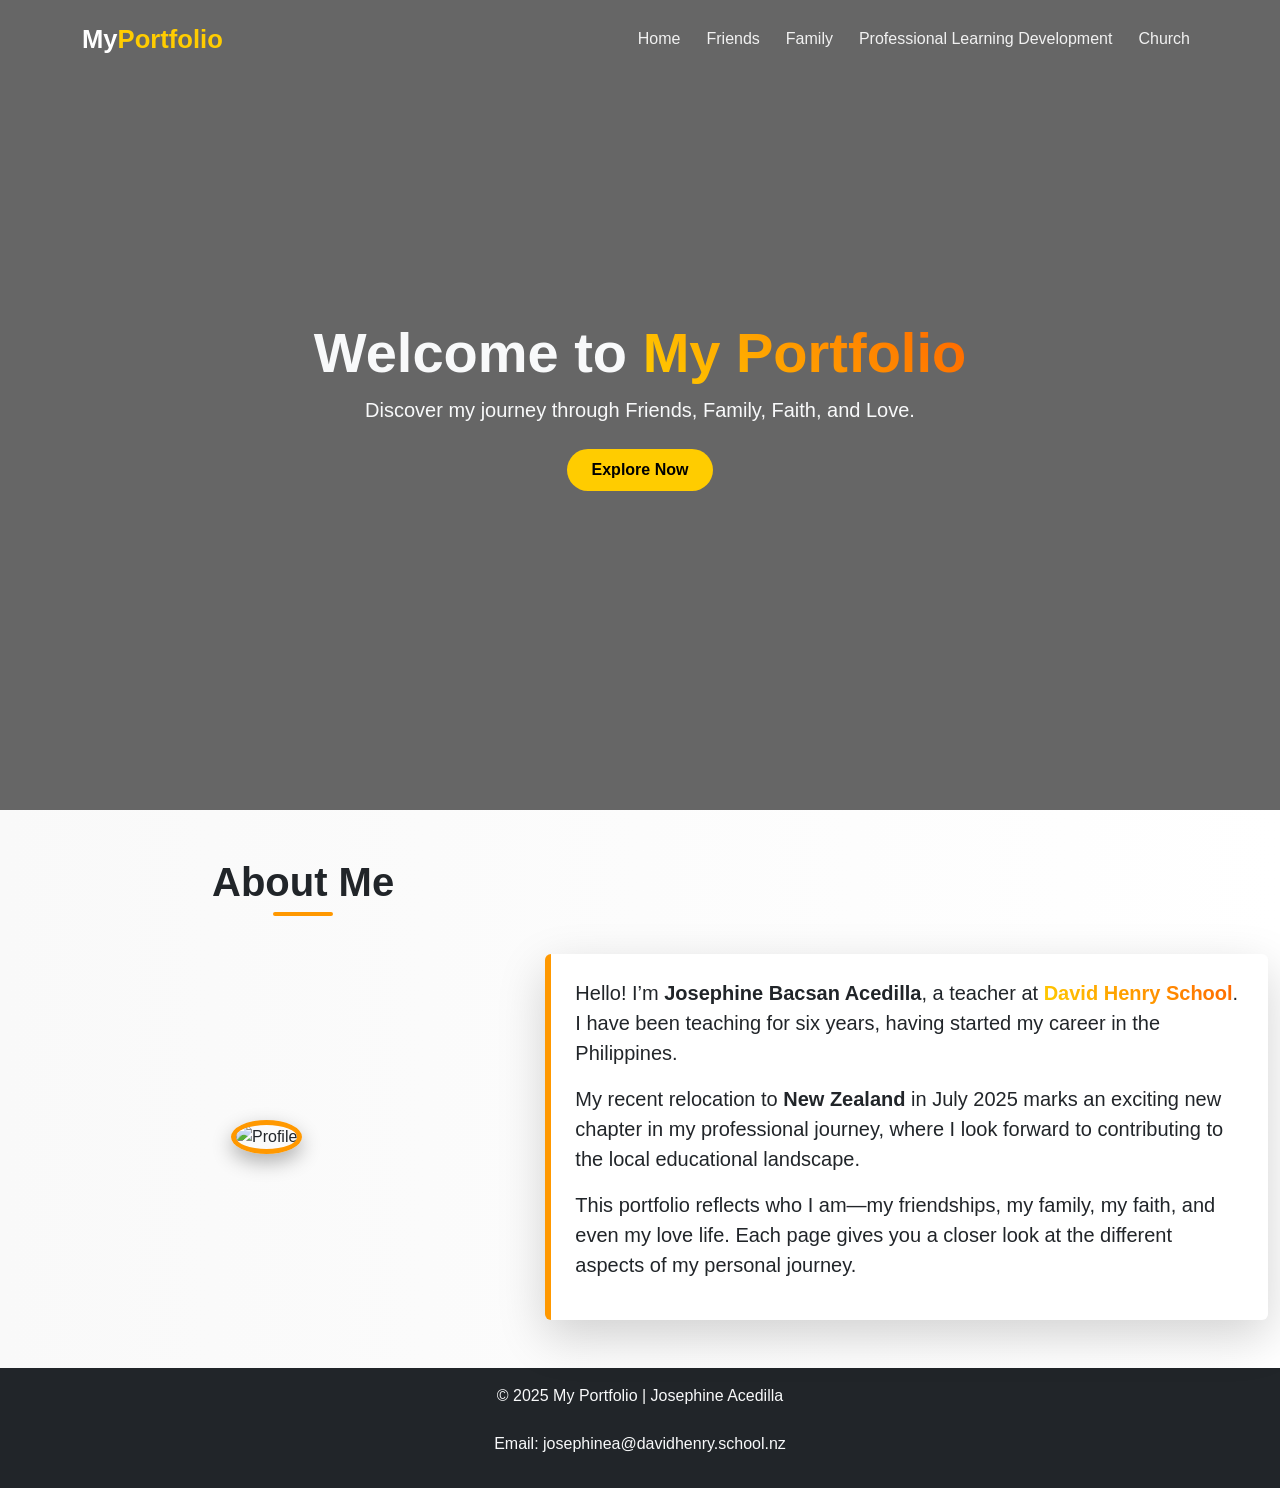
==== index.html @ df104874 "main" ====
<!DOCTYPE html>
<html lang="en">
  <head>
    <meta charset="UTF-8" />
    <meta name="viewport" content="width=device-width, initial-scale=1.0" />
    <title>My Portfolio - Home</title>
    <link
      href="https://cdn.jsdelivr.net/npm/bootstrap@5.3.0/dist/css/bootstrap.min.css"
      rel="stylesheet"
    />
    <script src="https://cdn.jsdelivr.net/npm/bootstrap@5.3.0/dist/js/bootstrap.bundle.min.js"></script>
    <link rel="stylesheet" href="/css/style.css" />
  </head>
  <body>
    <nav class="navbar navbar-expand-lg navbar-dark fixed-top custom-navbar">
      <div class="container">
        <a class="navbar-brand fw-bold" href="index.html">
          <span class="brand-primary">My</span
          ><span class="brand-accent">Portfolio</span>
        </a>

        <button
          class="navbar-toggler"
          type="button"
          data-bs-toggle="collapse"
          data-bs-target="#navbarNav"
        >
          <span class="navbar-toggler-icon"></span>
        </button>

        <div class="collapse navbar-collapse" id="navbarNav">
          <ul class="navbar-nav ms-auto">
            <li class="nav-item">
              <a class="nav-link active" href="/index.html">Home</a>
            </li>
            <li class="nav-item">
              <a class="nav-link" href="/friends/friends.html">Friends</a>
            </li>
            <li class="nav-item">
              <a class="nav-link" href="/family/family.html">Family</a>
            </li>
            <li class="nav-item">
              <a class="nav-link" href="/pld/index.html"
                >Professional Learning Development</a
              >
            </li>
            <li class="nav-item">
              <a class="nav-link" href="/church/church.html">Church</a>
            </li>
          </ul>
        </div>
      </div>
    </nav>

    <header class="hero d-flex align-items-center text-center text-light">
      <div class="container">
        <h1 class="fw-bold display-4 hero-title">
          Welcome to <span class="highlight">My Portfolio</span>
        </h1>
        <p class="lead mb-4">
          Discover my journey through Friends, Family, Faith, and Love.
        </p>
        <a href="/friends/friends.html" class="btn btn-hero px-4 py-2"
          >Explore Now</a
        >
      </div>
    </header>

    <section class="py-5 about-section">
      <div class="container-fluid">
        <h2 class="section-title text-center mb-5">About Me</h2>
        <div class="row align-items-center g-4">
          <div class="col-12 col-md-5 text-center">
            <img src="palangga.jpg" class="about-img" alt="Profile" />
          </div>

          <div class="col-12 col-md-7">
            <div class="about-text p-4 shadow-lg rounded">
              <p class="fs-5">
                Hello! I’m <b>Josephine Bacsan Acedilla</b>, a teacher at
                <span class="highlight">David Henry School</span>. I have been
                teaching for six years, having started my career in the
                Philippines.
              </p>
              <p class="fs-5">
                My recent relocation to <b>New Zealand</b> in July 2025 marks an
                exciting new chapter in my professional journey, where I look
                forward to contributing to the local educational landscape.
              </p>
              <p class="fs-5">
                This portfolio reflects who I am—my friendships, my family, my
                faith, and even my love life. Each page gives you a closer look
                at the different aspects of my personal journey.
              </p>
            </div>
          </div>
        </div>
      </div>
    </section>

    <footer class="bg-dark text-light text-center py-3">
      <p>
        &copy; 2025 My Portfolio | Josephine Acedilla
        <br /><br />
        Email: josephinea@davidhenry.school.nz
      </p>
    </footer>

    <script>
      window.addEventListener("scroll", function () {
        const navbar = document.querySelector(".custom-navbar");
        if (window.scrollY > 50) {
          navbar.classList.add("scrolled");
        } else {
          navbar.classList.remove("scrolled");
        }
      });
    </script>
  </body>
</html>
---- css/style.css ----
body {
    font-family: 'Segoe UI', sans-serif;
}

h1,
h2 {
    font-weight: 700;
}

.card {
    border-radius: 20px;
    overflow: hidden;
}

.navbar-brand {
    font-size: 1.3rem;
}


.custom-navbar {
    background: transparent;
    transition: background 0.4s ease, backdrop-filter 0.4s ease;
    padding: 15px 0;
}

.custom-navbar.scrolled {
    background: rgba(0, 0, 0, 0.7);
    backdrop-filter: blur(8px);
    border-bottom: 1px solid rgba(255, 255, 255, 0.1);
}

.navbar-brand {
    font-size: 1.6rem;
}

.brand-primary {
    color: #fff;
}

.brand-accent {
    color: #ffcc00;
}

.nav-link {
    color: #f1f1f1 !important;
    font-weight: 500;
    margin-left: 10px;
    transition: all 0.3s ease;
}

.nav-link:hover {
    color: #ffcc00 !important;
    transform: scale(1.05);
}


.about-section {
    background: linear-gradient(to right, #f9f9f9, #fff);
}

.section-title {
    font-weight: bold;
    font-size: 2.5rem;
    position: relative;
    left: 200px;
    display: inline-block;

}

.section-title::after {
    content: '';
    position: absolute;
    left: 50%;
    bottom: -10px;
    transform: translateX(-50%);
    width: 60px;
    height: 4px;
    background: #ff9800;
    border-radius: 2px;
}

.section-title {
    font-weight: bold;
    font-size: 2.5rem;
    position: relative;
    left: 200px;
    display: inline-block;
}

/* Tablet */
@media (max-width: 1024px) {
    .section-title {
        left: 100px;
        font-size: 2.2rem;
    }
}

/* Mobile */
@media (max-width: 768px) {
    .section-title {
        left: 0;
        font-size: 2rem;
        text-align: center;
        width: 100%;
        position: static;
        /* avoid layout shifting */
    }
}


.about-img {
    max-width: 280px;
    width: 100%;
    height: 280px;
    object-fit: cover;
    border-radius: 50%;
    border: 5px solid #ff9800;
    box-shadow: 0 8px 20px rgba(0, 0, 0, 0.3);
    transition: transform 0.4s ease;
}

.about-img:hover {
    transform: scale(1.05);
}

.about-text {
    background: #ffffff;
    border-left: 6px solid #ff9800;
    animation: fadeInUp 1.2s ease;
}

@keyframes fadeInUp {
    0% {
        opacity: 0;
        transform: translateY(30px);
    }

    100% {
        opacity: 1;
        transform: translateY(0);
    }
}

.hero {
    min-height: 90vh;
    background: linear-gradient(rgba(0, 0, 0, 0.6), rgba(0, 0, 0, 0.6)),
        url('../img/hero-bg.jpg') no-repeat center center/cover;
    position: relative;
}

.hero-title {
    animation: fadeInDown 1.5s ease;
}

.highlight {
    background: linear-gradient(45deg, #ffcc00, #ff6600);
    -webkit-background-clip: text;
    -webkit-text-fill-color: transparent;
}

.btn-hero {
    background: #ffcc00;
    color: #000;
    font-weight: bold;
    border-radius: 30px;
    transition: all 0.3s ease;
}

.btn-hero:hover {
    background: #ff6600;
    color: #fff;
    transform: scale(1.1);
}


@keyframes fadeInDown {
    0% {
        opacity: 0;
        transform: translateY(-30px);
    }

    100% {
        opacity: 1;
        transform: translateY(0);
    }
}


.sub-hero {
    min-height: 60vh;
    background: linear-gradient(rgba(0, 0, 0, 0.6), rgba(0, 0, 0, 0.6)),
        url('../img/friends-bg.jpg') no-repeat center center/cover;
    position: relative;
}

.sub-hero-title {
    animation: fadeInDown 1.2s ease;
}

.friend-img {
    height: 280px;
    width: 100%;
    object-fit: cover;
    transition: transform 0.4s ease, box-shadow 0.4s ease;
}

.friend-card {
    transition: transform 0.3s ease, box-shadow 0.3s ease;
    background: #fff;
}

.friend-card:hover {
    transform: translateY(-8px);
    box-shadow: 0 12px 25px rgba(0, 0, 0, 0.25);
}

.friend-card .card-title {
    font-size: 1.3rem;
}

.friend-card .card-text {
    font-size: 1rem;
    color: #555;
}

.family-img {
    height: 280px;
    width: 100%;
    object-fit: cover;
    transition: transform 0.4s ease, box-shadow 0.4s ease;
}

.family-card {
    transition: transform 0.3s ease, box-shadow 0.3s ease;
}

.family-card:hover {
    transform: translateY(-8px);
    box-shadow: 0 12px 25px rgba(0, 0, 0, 0.2);
}

.family-card .card-title {
    font-size: 1.3rem;
}

.family-card .card-text {
    font-size: 1rem;
    color: #555;
}


.love-img {
    width: 100%;
    height: 400wpx;
    object-fit: cover;
    border-radius: 20px;
    box-shadow: 0 6px 18px rgba(0, 0, 0, 0.25);
    transition: transform 0.4s ease, box-shadow 0.4s ease;
}

.love-img:hover {
    transform: scale(1.05);
    box-shadow: 0 12px 28px rgba(0, 0, 0, 0.4);
}

.love-text {
    border-left: 6px solid #ff4d6d;
    transition: transform 0.3s ease, box-shadow 0.3s ease;
}

.love-text:hover {
    transform: translateY(-5px);
    box-shadow: 0 10px 25px rgba(0, 0, 0, 0.15);
}

.highlight {
    color: #ff4d6d;
    font-weight: bold;
}

.church-img {
    height: 400px;
    width: 100%;
    object-fit: cover;
    transition: transform 0.4s ease, box-shadow 0.4s ease;
}

.church-img:hover {
    transform: scale(1.05);
    box-shadow: 0 12px 30px rgba(0, 0, 0, 0.25);
}

.church-text {
    border-left: 6px solid #0d6efd;

    transition: transform 0.3s ease, box-shadow 0.3s ease;
}

.church-text:hover {
    transform: translateY(-5px);
    box-shadow: 0 10px 25px rgba(0, 0, 0, 0.15);
}

.highlight {
    color: #0d6efd;
    font-weight: bold;
}
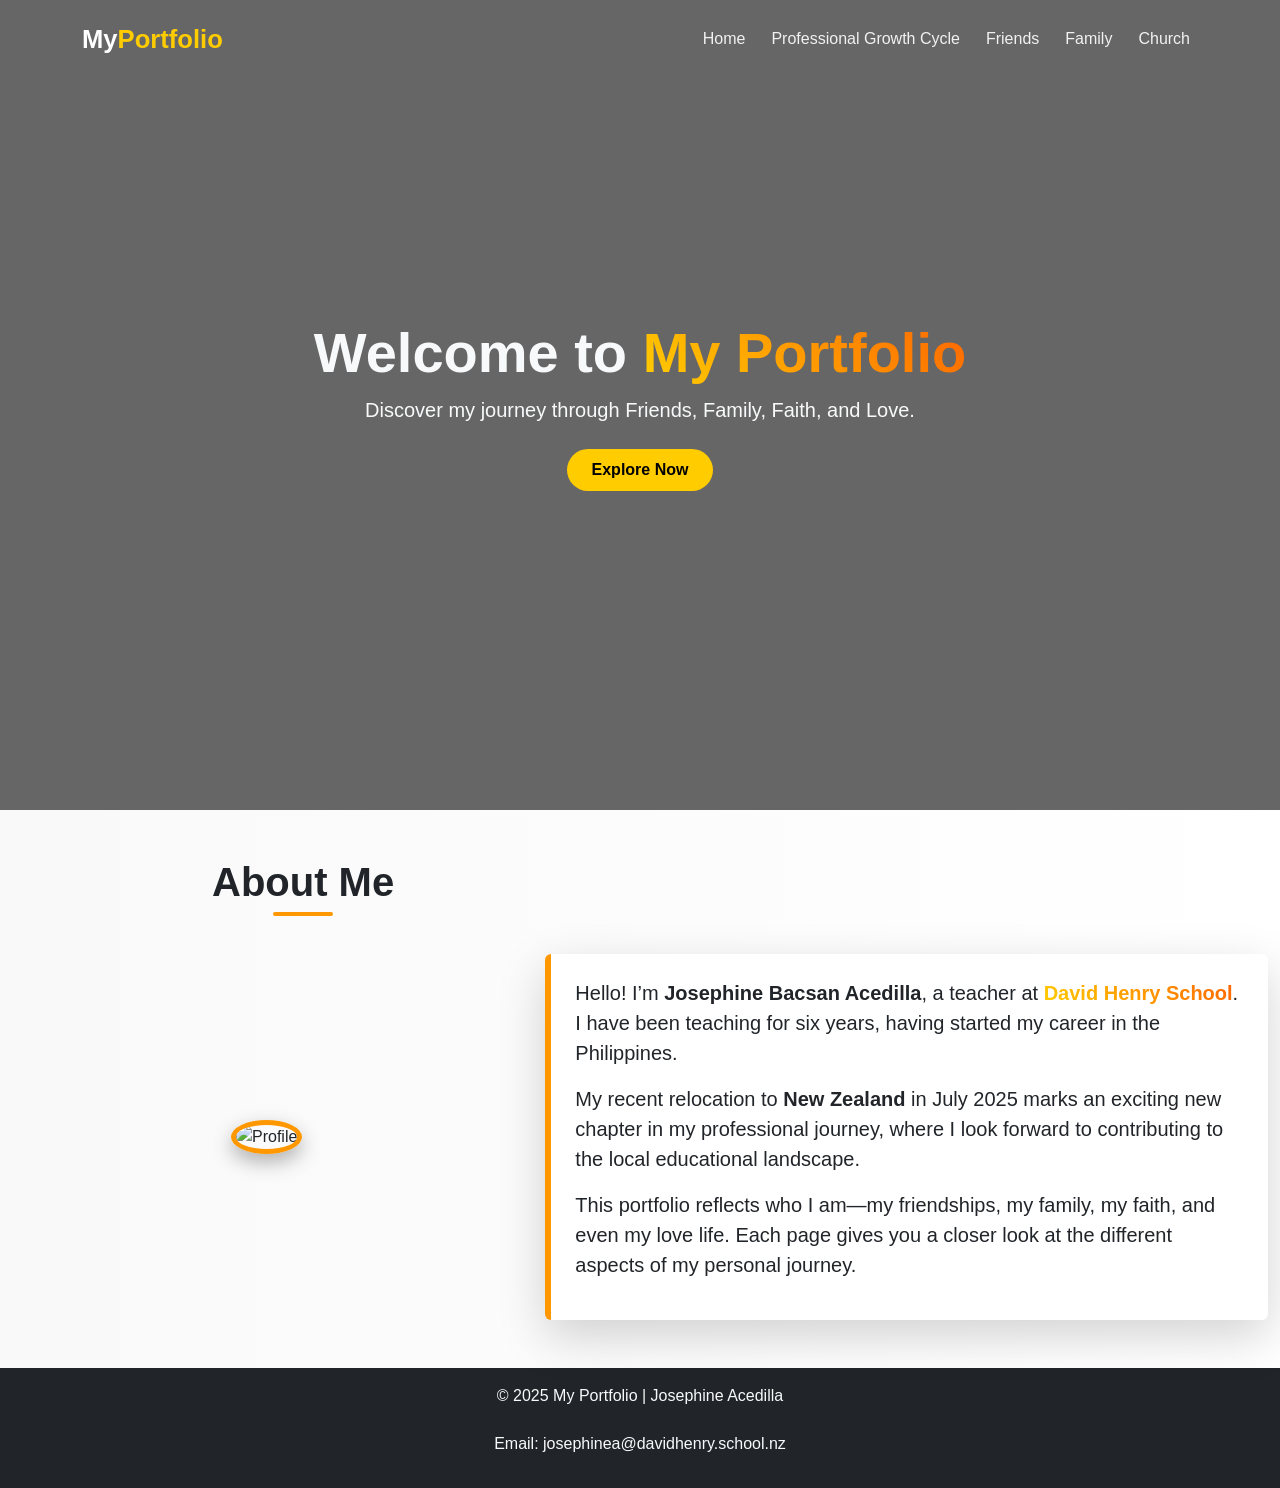
==== commit 55d4c7ef: "main" ====
--- a/index.html
+++ b/index.html
@@ -1,4 +1,4 @@
-<!DOCTYPE html>
+<!doctype html>
 <html lang="en">
   <head>
     <meta charset="UTF-8" />
@@ -34,16 +34,17 @@
               <a class="nav-link active" href="/index.html">Home</a>
             </li>
             <li class="nav-item">
+              <a class="nav-link" href="/pld/index.html"
+                >Professional Growth Cycle</a
+              >
+            </li>
+            <li class="nav-item">
               <a class="nav-link" href="/friends/friends.html">Friends</a>
             </li>
             <li class="nav-item">
               <a class="nav-link" href="/family/family.html">Family</a>
             </li>
-            <li class="nav-item">
-              <a class="nav-link" href="/pld/index.html"
-                >Professional Learning Development</a
-              >
-            </li>
+
             <li class="nav-item">
               <a class="nav-link" href="/church/church.html">Church</a>
             </li>
@@ -60,9 +61,7 @@
         <p class="lead mb-4">
           Discover my journey through Friends, Family, Faith, and Love.
         </p>
-        <a href="/friends/friends.html" class="btn btn-hero px-4 py-2"
-          >Explore Now</a
-        >
+        <a href="/pld/index.html" class="btn btn-hero px-4 py-2">Explore Now</a>
       </div>
     </header>
 
--- a/css/style.css
+++ b/css/style.css
@@ -1,307 +1,344 @@
 body {
-    font-family: 'Segoe UI', sans-serif;
+  font-family: "Segoe UI", sans-serif;
 }
 
 h1,
 h2 {
-    font-weight: 700;
+  font-weight: 700;
 }
 
 .card {
-    border-radius: 20px;
-    overflow: hidden;
+  border-radius: 20px;
+  overflow: hidden;
 }
 
 .navbar-brand {
-    font-size: 1.3rem;
-}
-
+  font-size: 1.3rem;
+}
 
 .custom-navbar {
-    background: transparent;
-    transition: background 0.4s ease, backdrop-filter 0.4s ease;
-    padding: 15px 0;
+  background: transparent;
+  transition:
+    background 0.4s ease,
+    backdrop-filter 0.4s ease;
+  padding: 15px 0;
 }
 
 .custom-navbar.scrolled {
-    background: rgba(0, 0, 0, 0.7);
-    backdrop-filter: blur(8px);
-    border-bottom: 1px solid rgba(255, 255, 255, 0.1);
+  background: rgba(0, 0, 0, 0.7);
+  backdrop-filter: blur(8px);
+  border-bottom: 1px solid rgba(255, 255, 255, 0.1);
 }
 
 .navbar-brand {
-    font-size: 1.6rem;
+  font-size: 1.6rem;
 }
 
 .brand-primary {
-    color: #fff;
+  color: #fff;
 }
 
 .brand-accent {
-    color: #ffcc00;
+  color: #ffcc00;
 }
 
 .nav-link {
-    color: #f1f1f1 !important;
-    font-weight: 500;
-    margin-left: 10px;
-    transition: all 0.3s ease;
+  color: #f1f1f1 !important;
+  font-weight: 500;
+  margin-left: 10px;
+  transition: all 0.3s ease;
 }
 
 .nav-link:hover {
-    color: #ffcc00 !important;
-    transform: scale(1.05);
-}
-
+  color: #ffcc00 !important;
+  transform: scale(1.05);
+}
 
 .about-section {
-    background: linear-gradient(to right, #f9f9f9, #fff);
+  background: linear-gradient(to right, #f9f9f9, #fff);
 }
 
 .section-title {
-    font-weight: bold;
-    font-size: 2.5rem;
-    position: relative;
-    left: 200px;
-    display: inline-block;
-
+  font-weight: bold;
+  font-size: 2.5rem;
+  position: relative;
+  left: 200px;
+  display: inline-block;
 }
 
 .section-title::after {
-    content: '';
-    position: absolute;
-    left: 50%;
-    bottom: -10px;
-    transform: translateX(-50%);
-    width: 60px;
-    height: 4px;
-    background: #ff9800;
-    border-radius: 2px;
+  content: "";
+  position: absolute;
+  left: 50%;
+  bottom: -10px;
+  transform: translateX(-50%);
+  width: 60px;
+  height: 4px;
+  background: #ff9800;
+  border-radius: 2px;
 }
 
 .section-title {
-    font-weight: bold;
-    font-size: 2.5rem;
-    position: relative;
-    left: 200px;
-    display: inline-block;
+  font-weight: bold;
+  font-size: 2.5rem;
+  position: relative;
+  left: 200px;
+  display: inline-block;
 }
 
 /* Tablet */
 @media (max-width: 1024px) {
-    .section-title {
-        left: 100px;
-        font-size: 2.2rem;
-    }
+  .section-title {
+    left: 100px;
+    font-size: 2.2rem;
+  }
 }
 
 /* Mobile */
 @media (max-width: 768px) {
-    .section-title {
-        left: 0;
-        font-size: 2rem;
-        text-align: center;
-        width: 100%;
-        position: static;
-        /* avoid layout shifting */
-    }
-}
-
+  .section-title {
+    left: 0;
+    font-size: 2rem;
+    text-align: center;
+    width: 100%;
+    position: static;
+    /* avoid layout shifting */
+  }
+}
 
 .about-img {
-    max-width: 280px;
-    width: 100%;
-    height: 280px;
-    object-fit: cover;
-    border-radius: 50%;
-    border: 5px solid #ff9800;
-    box-shadow: 0 8px 20px rgba(0, 0, 0, 0.3);
-    transition: transform 0.4s ease;
+  max-width: 280px;
+  width: 100%;
+  height: 280px;
+  object-fit: cover;
+  border-radius: 50%;
+  border: 5px solid #ff9800;
+  box-shadow: 0 8px 20px rgba(0, 0, 0, 0.3);
+  transition: transform 0.4s ease;
 }
 
 .about-img:hover {
-    transform: scale(1.05);
+  transform: scale(1.05);
 }
 
 .about-text {
-    background: #ffffff;
-    border-left: 6px solid #ff9800;
-    animation: fadeInUp 1.2s ease;
+  background: #ffffff;
+  border-left: 6px solid #ff9800;
+  animation: fadeInUp 1.2s ease;
 }
 
 @keyframes fadeInUp {
-    0% {
-        opacity: 0;
-        transform: translateY(30px);
-    }
-
-    100% {
-        opacity: 1;
-        transform: translateY(0);
-    }
+  0% {
+    opacity: 0;
+    transform: translateY(30px);
+  }
+
+  100% {
+    opacity: 1;
+    transform: translateY(0);
+  }
 }
 
 .hero {
-    min-height: 90vh;
-    background: linear-gradient(rgba(0, 0, 0, 0.6), rgba(0, 0, 0, 0.6)),
-        url('../img/hero-bg.jpg') no-repeat center center/cover;
-    position: relative;
+  min-height: 90vh;
+  background:
+    linear-gradient(rgba(0, 0, 0, 0.6), rgba(0, 0, 0, 0.6)),
+    url("../img/hero-bg.jpg") no-repeat center center/cover;
+  position: relative;
 }
 
 .hero-title {
-    animation: fadeInDown 1.5s ease;
+  animation: fadeInDown 1.5s ease;
 }
 
 .highlight {
-    background: linear-gradient(45deg, #ffcc00, #ff6600);
-    -webkit-background-clip: text;
-    -webkit-text-fill-color: transparent;
+  background: linear-gradient(45deg, #ffcc00, #ff6600);
+  -webkit-background-clip: text;
+  -webkit-text-fill-color: transparent;
 }
 
 .btn-hero {
-    background: #ffcc00;
-    color: #000;
-    font-weight: bold;
-    border-radius: 30px;
-    transition: all 0.3s ease;
+  background: #ffcc00;
+  color: #000;
+  font-weight: bold;
+  border-radius: 30px;
+  transition: all 0.3s ease;
 }
 
 .btn-hero:hover {
-    background: #ff6600;
-    color: #fff;
-    transform: scale(1.1);
-}
-
+  background: #ff6600;
+  color: #fff;
+  transform: scale(1.1);
+}
 
 @keyframes fadeInDown {
-    0% {
-        opacity: 0;
-        transform: translateY(-30px);
-    }
-
-    100% {
-        opacity: 1;
-        transform: translateY(0);
-    }
-}
-
+  0% {
+    opacity: 0;
+    transform: translateY(-30px);
+  }
+
+  100% {
+    opacity: 1;
+    transform: translateY(0);
+  }
+}
 
 .sub-hero {
-    min-height: 60vh;
-    background: linear-gradient(rgba(0, 0, 0, 0.6), rgba(0, 0, 0, 0.6)),
-        url('../img/friends-bg.jpg') no-repeat center center/cover;
-    position: relative;
+  min-height: 60vh;
+  background:
+    linear-gradient(rgba(0, 0, 0, 0.6), rgba(0, 0, 0, 0.6)),
+    url("../img/friends-bg.jpg") no-repeat center center/cover;
+  position: relative;
 }
 
 .sub-hero-title {
-    animation: fadeInDown 1.2s ease;
+  animation: fadeInDown 1.2s ease;
 }
 
 .friend-img {
-    height: 280px;
-    width: 100%;
-    object-fit: cover;
-    transition: transform 0.4s ease, box-shadow 0.4s ease;
+  height: 280px;
+  width: 100%;
+  object-fit: cover;
+  transition:
+    transform 0.4s ease,
+    box-shadow 0.4s ease;
 }
 
 .friend-card {
-    transition: transform 0.3s ease, box-shadow 0.3s ease;
-    background: #fff;
+  transition:
+    transform 0.3s ease,
+    box-shadow 0.3s ease;
+  background: #fff;
 }
 
 .friend-card:hover {
-    transform: translateY(-8px);
-    box-shadow: 0 12px 25px rgba(0, 0, 0, 0.25);
+  transform: translateY(-8px);
+  box-shadow: 0 12px 25px rgba(0, 0, 0, 0.25);
 }
 
 .friend-card .card-title {
-    font-size: 1.3rem;
+  font-size: 1.3rem;
 }
 
 .friend-card .card-text {
-    font-size: 1rem;
-    color: #555;
+  font-size: 1rem;
+  color: #555;
 }
 
 .family-img {
-    height: 280px;
-    width: 100%;
-    object-fit: cover;
-    transition: transform 0.4s ease, box-shadow 0.4s ease;
+  height: 280px;
+  width: 100%;
+  object-fit: cover;
+  transition:
+    transform 0.4s ease,
+    box-shadow 0.4s ease;
 }
 
 .family-card {
-    transition: transform 0.3s ease, box-shadow 0.3s ease;
+  transition:
+    transform 0.3s ease,
+    box-shadow 0.3s ease;
 }
 
 .family-card:hover {
-    transform: translateY(-8px);
-    box-shadow: 0 12px 25px rgba(0, 0, 0, 0.2);
+  transform: translateY(-8px);
+  box-shadow: 0 12px 25px rgba(0, 0, 0, 0.2);
 }
 
 .family-card .card-title {
-    font-size: 1.3rem;
+  font-size: 1.3rem;
 }
 
 .family-card .card-text {
-    font-size: 1rem;
-    color: #555;
-}
-
+  font-size: 1rem;
+  color: #555;
+}
 
 .love-img {
-    width: 100%;
-    height: 400wpx;
-    object-fit: cover;
-    border-radius: 20px;
-    box-shadow: 0 6px 18px rgba(0, 0, 0, 0.25);
-    transition: transform 0.4s ease, box-shadow 0.4s ease;
+  width: 100%;
+  height: 400wpx;
+  object-fit: cover;
+  border-radius: 20px;
+  box-shadow: 0 6px 18px rgba(0, 0, 0, 0.25);
+  transition:
+    transform 0.4s ease,
+    box-shadow 0.4s ease;
 }
 
 .love-img:hover {
-    transform: scale(1.05);
-    box-shadow: 0 12px 28px rgba(0, 0, 0, 0.4);
+  transform: scale(1.05);
+  box-shadow: 0 12px 28px rgba(0, 0, 0, 0.4);
 }
 
 .love-text {
-    border-left: 6px solid #ff4d6d;
-    transition: transform 0.3s ease, box-shadow 0.3s ease;
+  border-left: 6px solid #ff4d6d;
+  transition:
+    transform 0.3s ease,
+    box-shadow 0.3s ease;
 }
 
 .love-text:hover {
-    transform: translateY(-5px);
-    box-shadow: 0 10px 25px rgba(0, 0, 0, 0.15);
+  transform: translateY(-5px);
+  box-shadow: 0 10px 25px rgba(0, 0, 0, 0.15);
 }
 
 .highlight {
-    color: #ff4d6d;
-    font-weight: bold;
+  color: #ff4d6d;
+  font-weight: bold;
 }
 
 .church-img {
-    height: 400px;
-    width: 100%;
-    object-fit: cover;
-    transition: transform 0.4s ease, box-shadow 0.4s ease;
+  height: 400px;
+  width: 100%;
+  object-fit: cover;
+  transition:
+    transform 0.4s ease,
+    box-shadow 0.4s ease;
 }
 
 .church-img:hover {
-    transform: scale(1.05);
-    box-shadow: 0 12px 30px rgba(0, 0, 0, 0.25);
+  transform: scale(1.05);
+  box-shadow: 0 12px 30px rgba(0, 0, 0, 0.25);
 }
 
 .church-text {
-    border-left: 6px solid #0d6efd;
-
-    transition: transform 0.3s ease, box-shadow 0.3s ease;
+  border-left: 6px solid #0d6efd;
+
+  transition:
+    transform 0.3s ease,
+    box-shadow 0.3s ease;
 }
 
 .church-text:hover {
-    transform: translateY(-5px);
-    box-shadow: 0 10px 25px rgba(0, 0, 0, 0.15);
+  transform: translateY(-5px);
+  box-shadow: 0 10px 25px rgba(0, 0, 0, 0.15);
 }
 
 .highlight {
-    color: #0d6efd;
-    font-weight: bold;
-}+  color: #0d6efd;
+  font-weight: bold;
+}
+/* Carousel arrows */
+.carousel-control-prev,
+.carousel-control-next {
+  width: 8%;
+  opacity: 1;
+}
+
+.carousel-control-prev-icon,
+.carousel-control-next-icon {
+  background-color: #0d6efd;
+  border-radius: 50%;
+  padding: 25px;
+  background-size: 60%;
+  box-shadow: 0 4px 10px rgba(0, 0, 0, 0.3);
+}
+
+/* Move arrows slightly outside */
+.carousel-control-prev {
+  left: -60px;
+}
+
+.carousel-control-next {
+  right: -60px;
+}
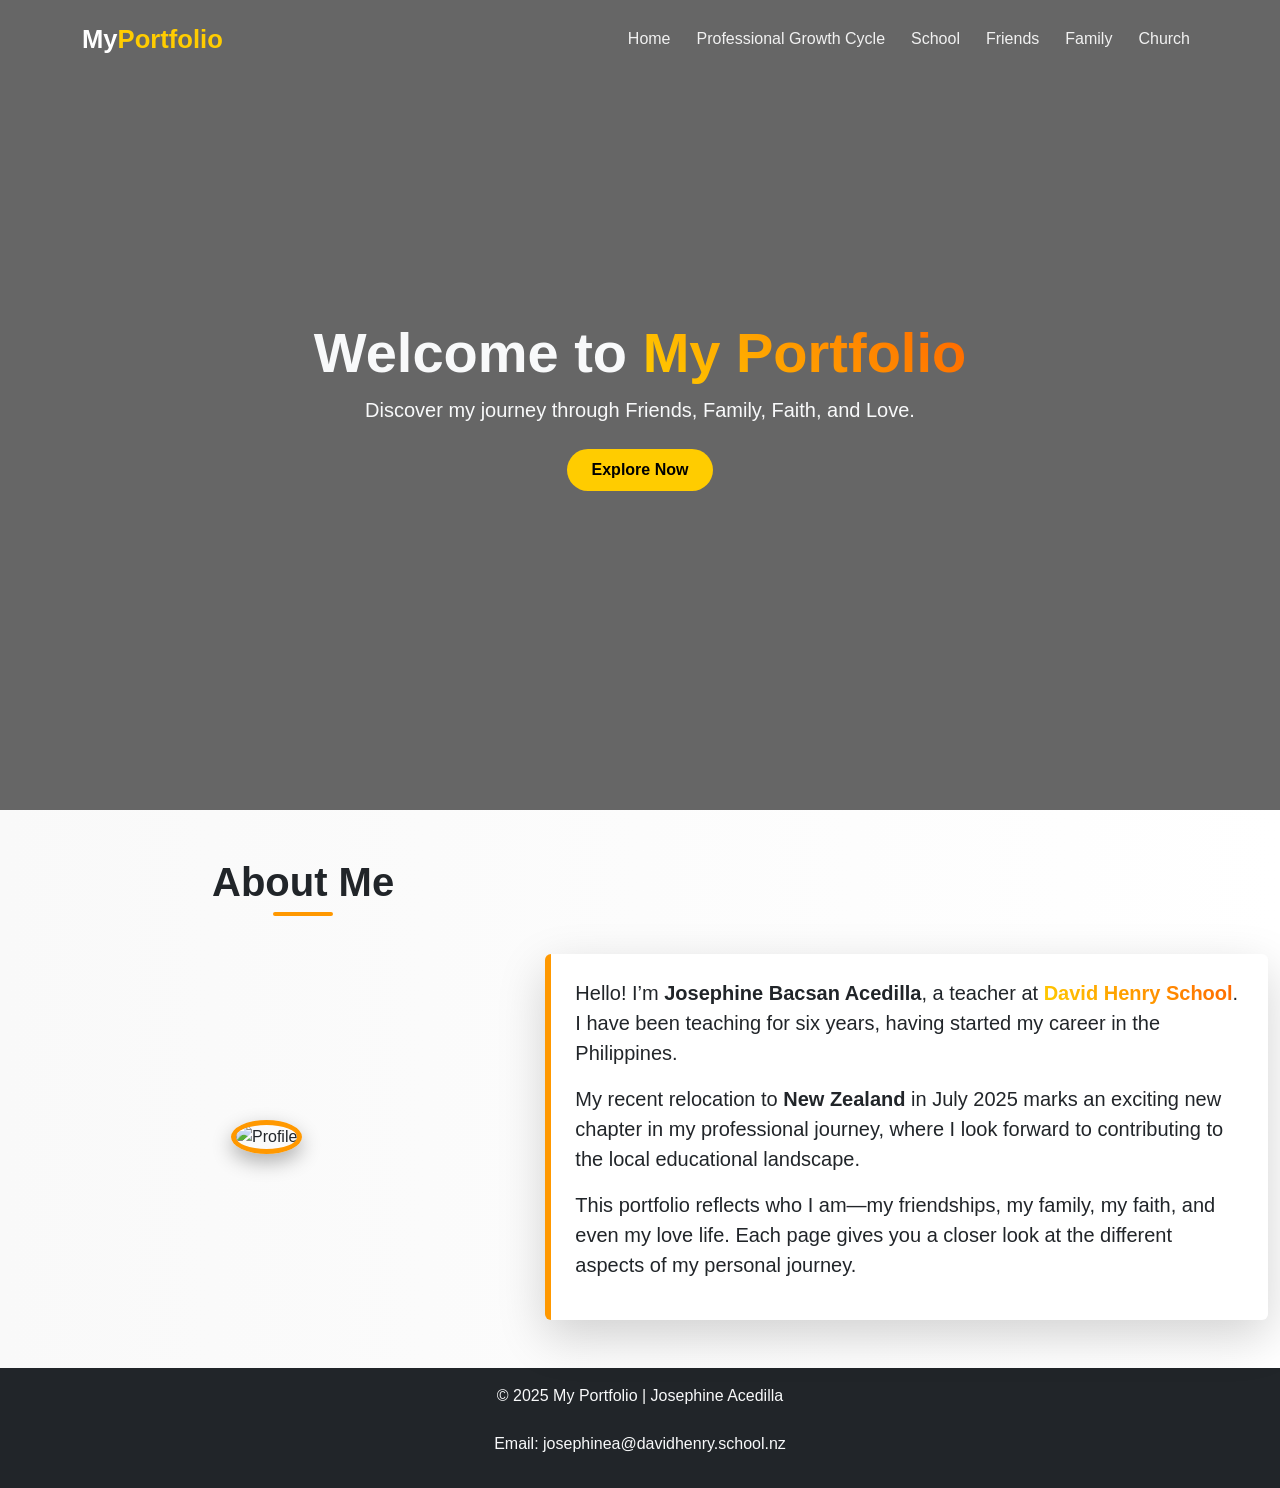
==== commit b89b6ea7: "main" ====
--- a/index.html
+++ b/index.html
@@ -37,6 +37,9 @@
               <a class="nav-link" href="/pld/index.html"
                 >Professional Growth Cycle</a
               >
+            </li>
+            <li class="nav-item">
+              <a class="nav-link" href="/school/school.html">School</a>
             </li>
             <li class="nav-item">
               <a class="nav-link" href="/friends/friends.html">Friends</a>
--- a/css/style.css
+++ b/css/style.css
@@ -342,3 +342,39 @@
 .carousel-control-next {
   right: -60px;
 }
+/* OUTER FRAME */
+.teaching-frame {
+  background: linear-gradient(135deg, #ffffff, #f8fbff);
+  border: 1px solid rgba(13, 110, 253, 0.1);
+  box-shadow: 0 15px 35px rgba(0, 0, 0, 0.08);
+  transition: 0.3s ease;
+}
+
+.teaching-frame:hover {
+  transform: translateY(-4px);
+}
+
+/* QUOTE BOX */
+.quote-frame {
+  background: white;
+  border-left: 5px solid #0d6efd;
+  box-shadow: inset 0 0 15px rgba(0, 0, 0, 0.03);
+}
+
+/* PROFILE IMAGE FRAME */
+.profile-frame {
+  display: inline-block;
+  padding: 10px;
+  background: white;
+  border-radius: 30px;
+  box-shadow: 0 15px 30px rgba(0, 0, 0, 0.12);
+  border: 3px solid rgba(13, 110, 253, 0.1);
+}
+
+.profile-frame img {
+  transition: 0.4s ease;
+}
+
+.profile-frame:hover img {
+  transform: scale(1.03);
+}
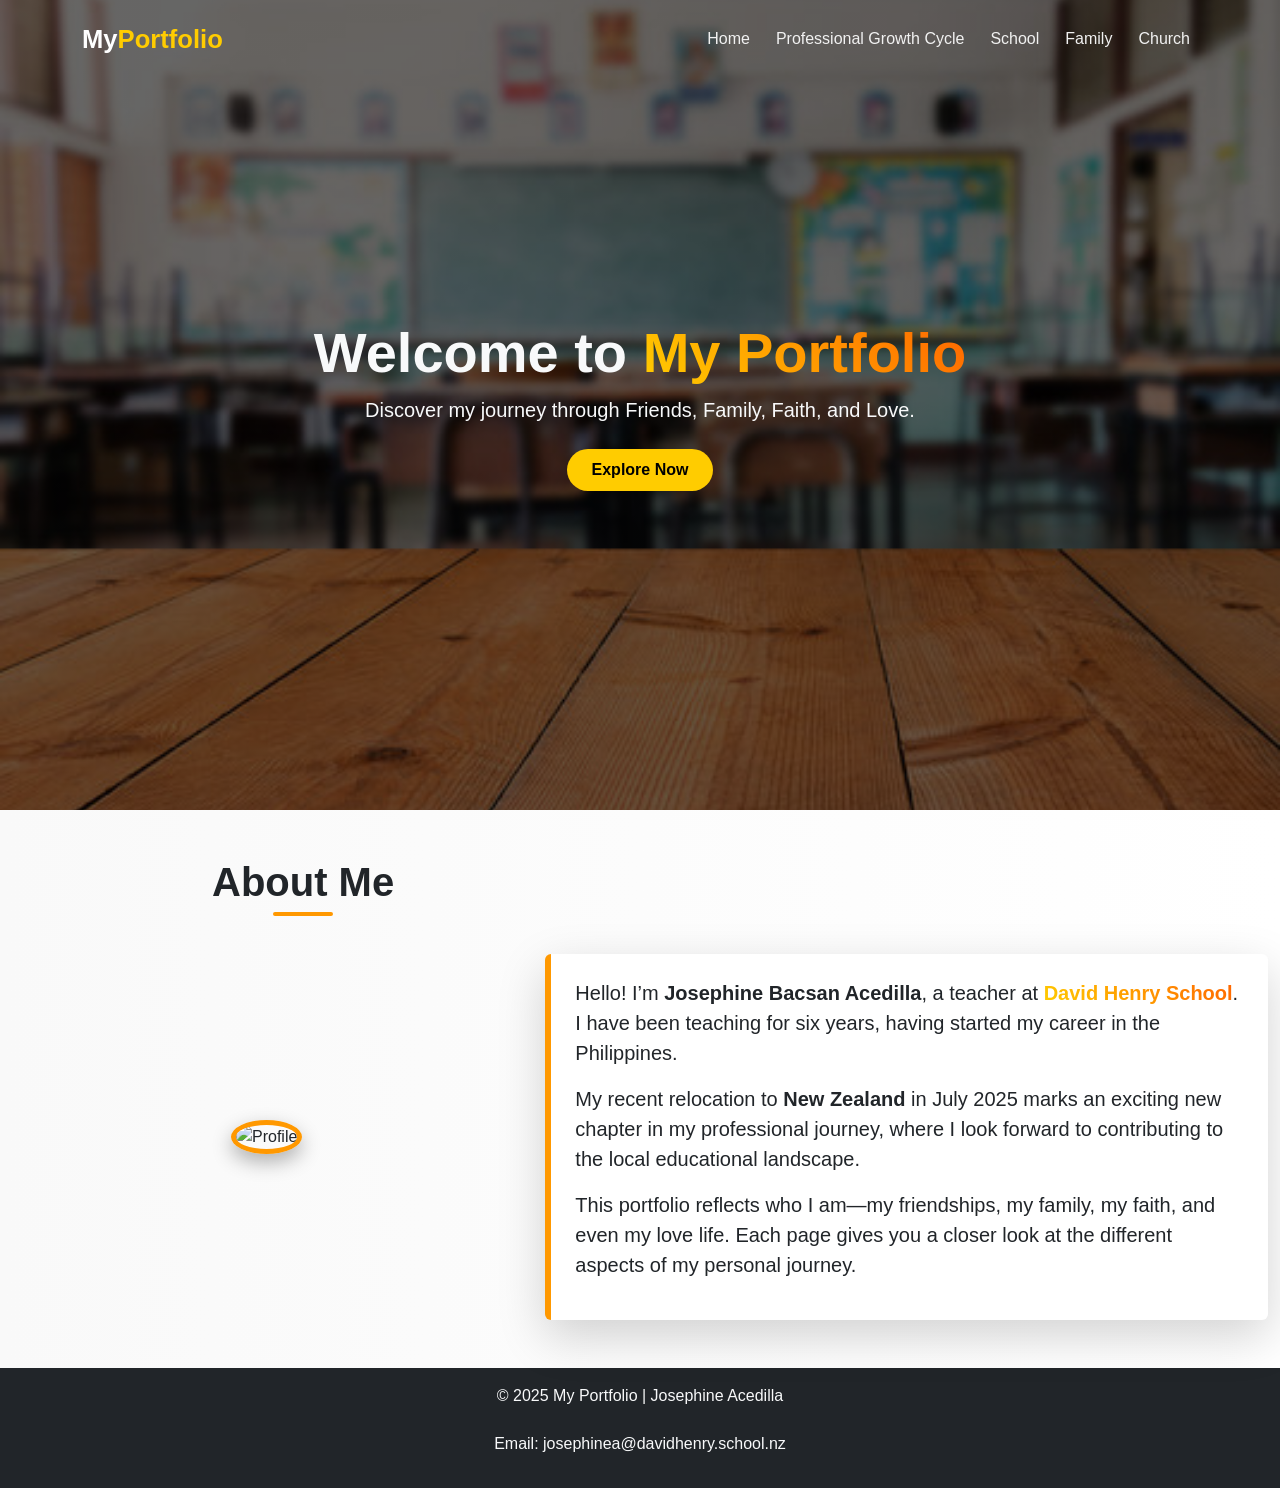
==== commit 4b83213c: "main" ====
--- a/index.html
+++ b/index.html
@@ -40,9 +40,6 @@
             </li>
             <li class="nav-item">
               <a class="nav-link" href="/school/school.html">School</a>
-            </li>
-            <li class="nav-item">
-              <a class="nav-link" href="/friends/friends.html">Friends</a>
             </li>
             <li class="nav-item">
               <a class="nav-link" href="/family/family.html">Family</a>
--- a/css/style.css
+++ b/css/style.css
@@ -143,7 +143,7 @@
   min-height: 90vh;
   background:
     linear-gradient(rgba(0, 0, 0, 0.6), rgba(0, 0, 0, 0.6)),
-    url("../img/hero-bg.jpg") no-repeat center center/cover;
+    url("/bg.jpg") no-repeat center center/cover;
   position: relative;
 }
 
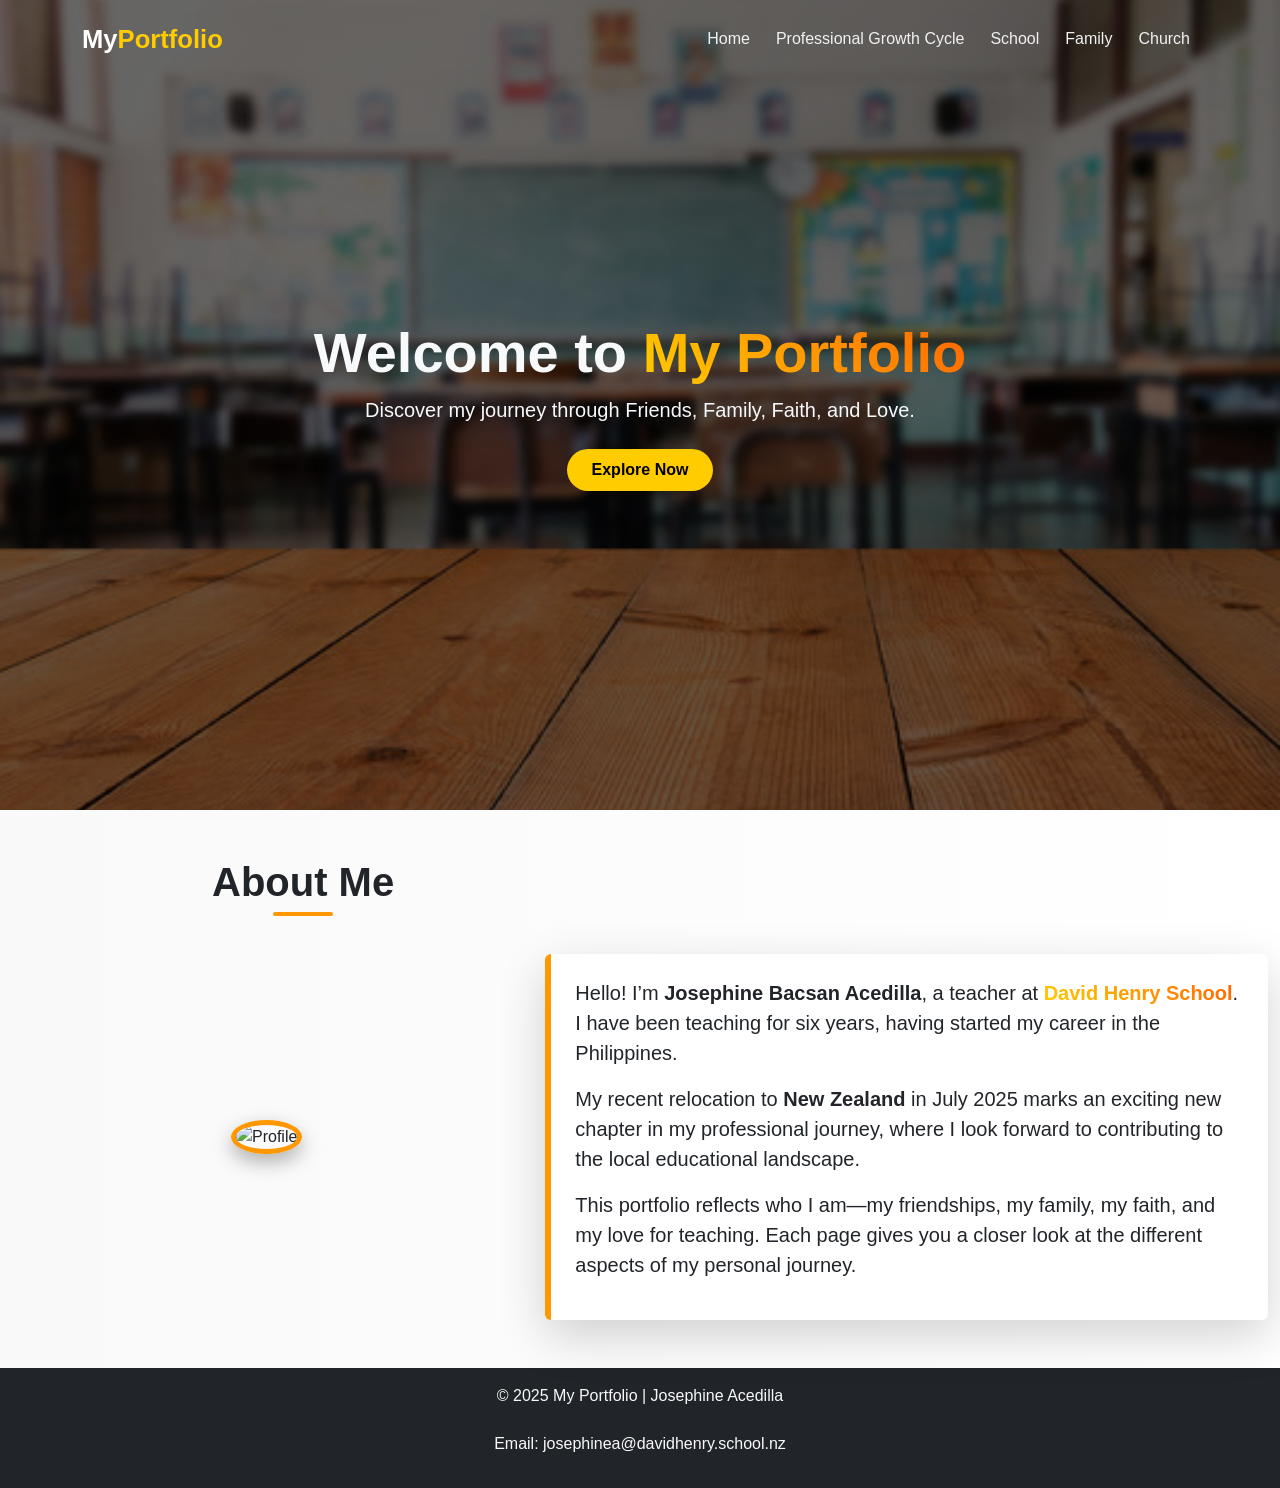
==== commit 84622b58: "main" ====
--- a/index.html
+++ b/index.html
@@ -88,8 +88,8 @@
               </p>
               <p class="fs-5">
                 This portfolio reflects who I am—my friendships, my family, my
-                faith, and even my love life. Each page gives you a closer look
-                at the different aspects of my personal journey.
+                faith, and my love for teaching. Each page gives you a closer
+                look at the different aspects of my personal journey.
               </p>
             </div>
           </div>
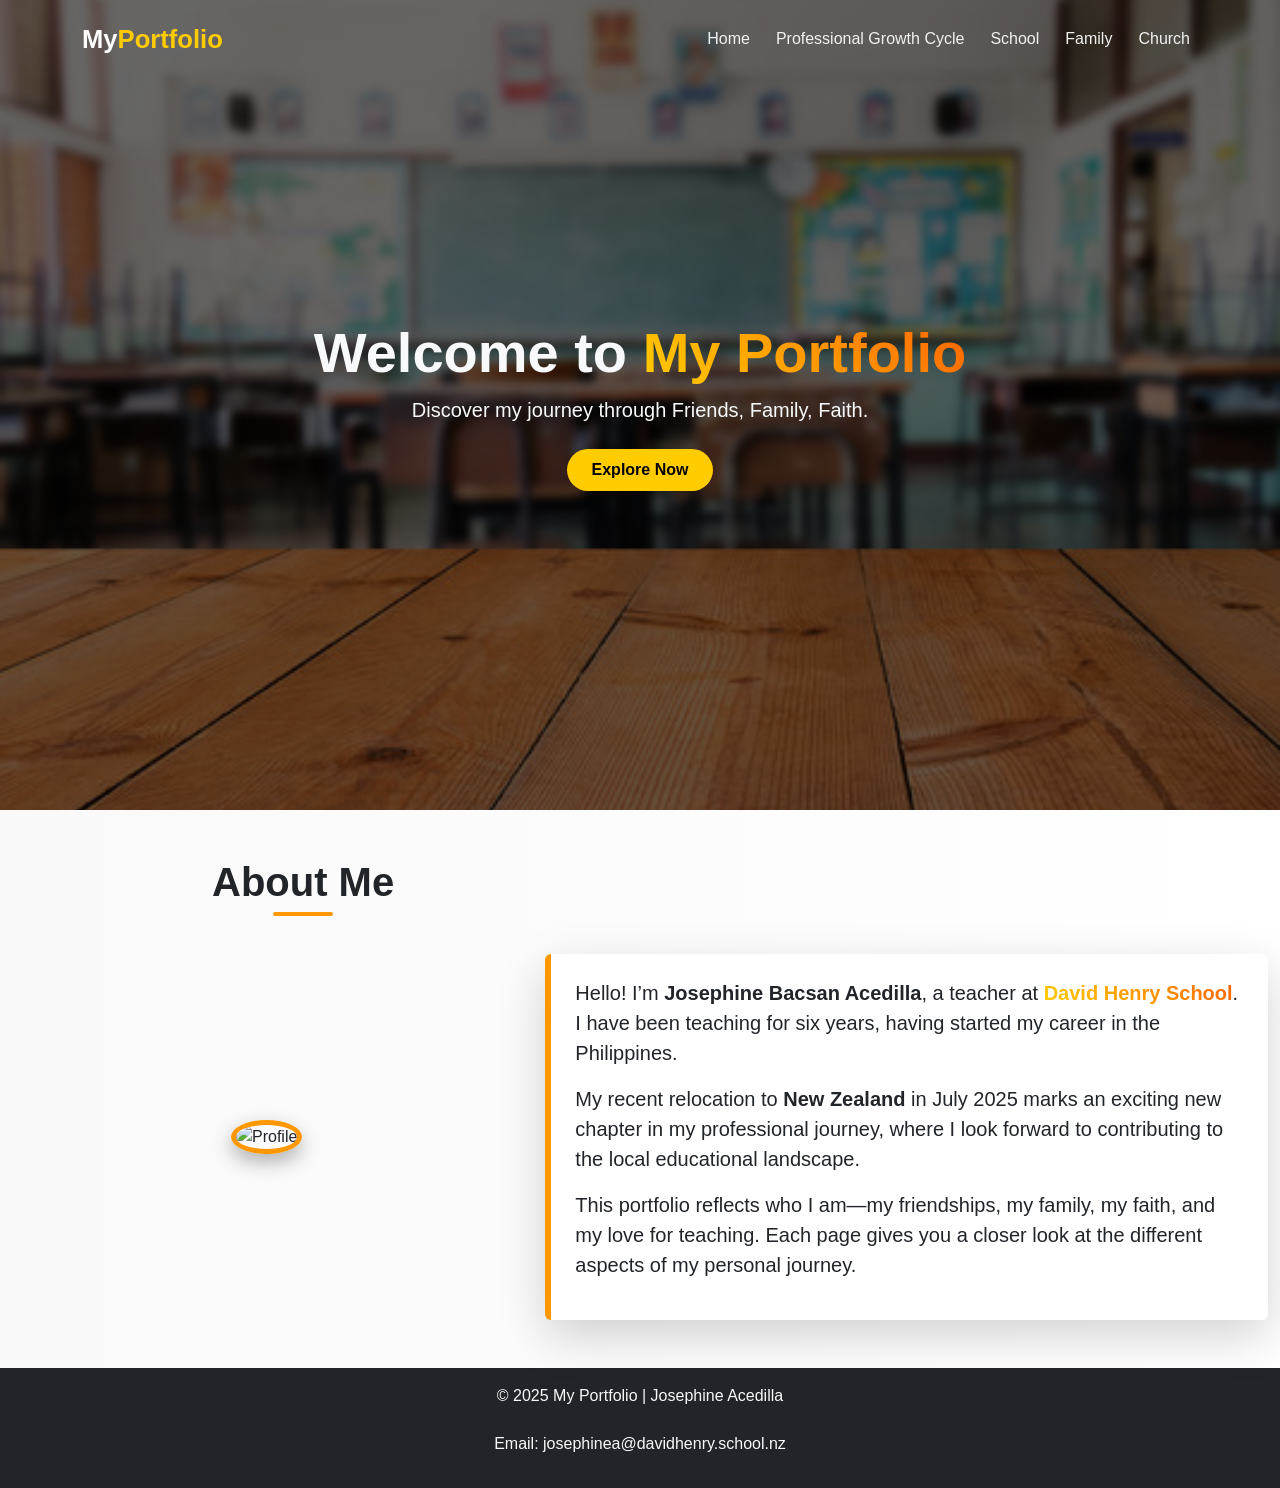
==== commit 71378367: "Partial" ====
--- a/index.html
+++ b/index.html
@@ -59,7 +59,7 @@
           Welcome to <span class="highlight">My Portfolio</span>
         </h1>
         <p class="lead mb-4">
-          Discover my journey through Friends, Family, Faith, and Love.
+          Discover my journey through Friends, Family, Faith.
         </p>
         <a href="/pld/index.html" class="btn btn-hero px-4 py-2">Explore Now</a>
       </div>
--- a/css/style.css
+++ b/css/style.css
@@ -378,3 +378,20 @@
 .profile-frame:hover img {
   transform: scale(1.03);
 }
+.caption-box {
+  max-width: 1100px;
+  background: #fff;
+  border-radius: 25px;
+  padding: 30px;
+  box-shadow: 0 8px 25px rgba(0, 0, 0, 0.08);
+  border-top: 6px solid #0d6efd;
+}
+
+.caption-box h4 {
+  font-size: 2rem;
+}
+
+.caption-box p {
+  font-size: 1.05rem;
+  line-height: 1.8;
+}
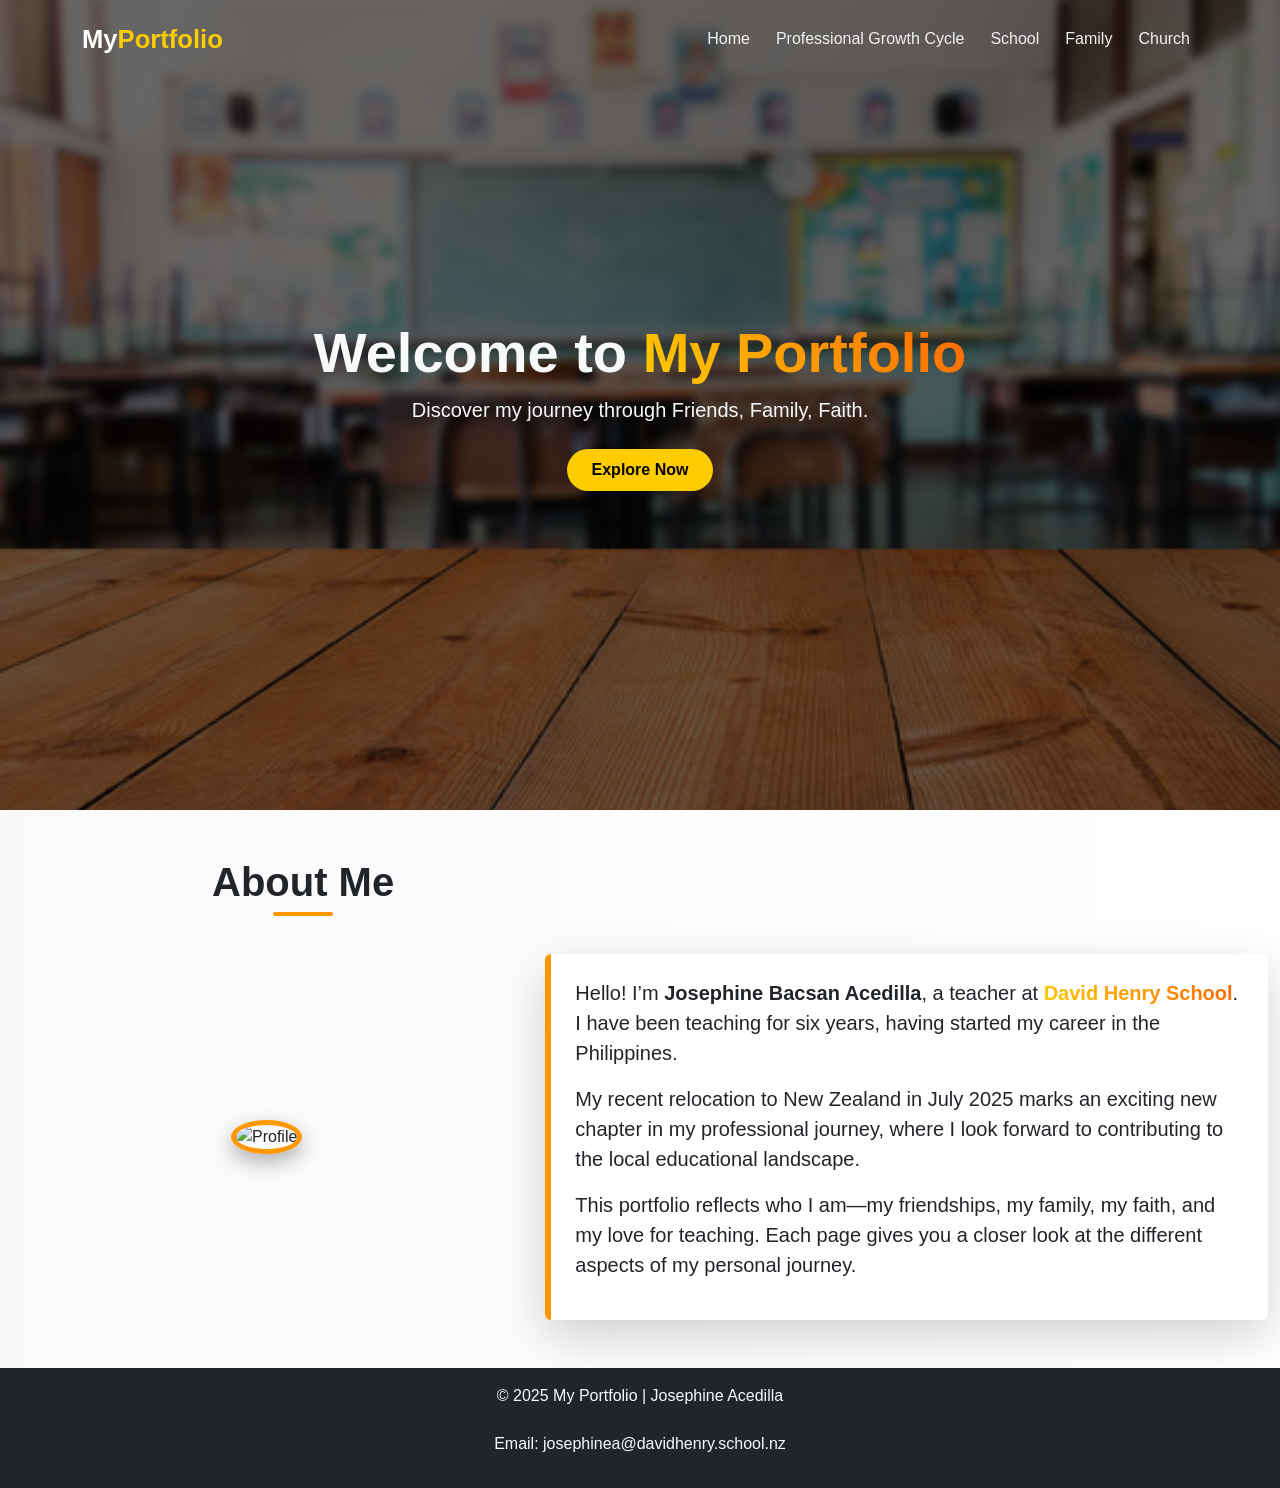
==== commit cb436bed: "Partial" ====
--- a/index.html
+++ b/index.html
@@ -82,7 +82,7 @@
                 Philippines.
               </p>
               <p class="fs-5">
-                My recent relocation to <b>New Zealand</b> in July 2025 marks an
+                My recent relocation to New Zealand in July 2025 marks an
                 exciting new chapter in my professional journey, where I look
                 forward to contributing to the local educational landscape.
               </p>
